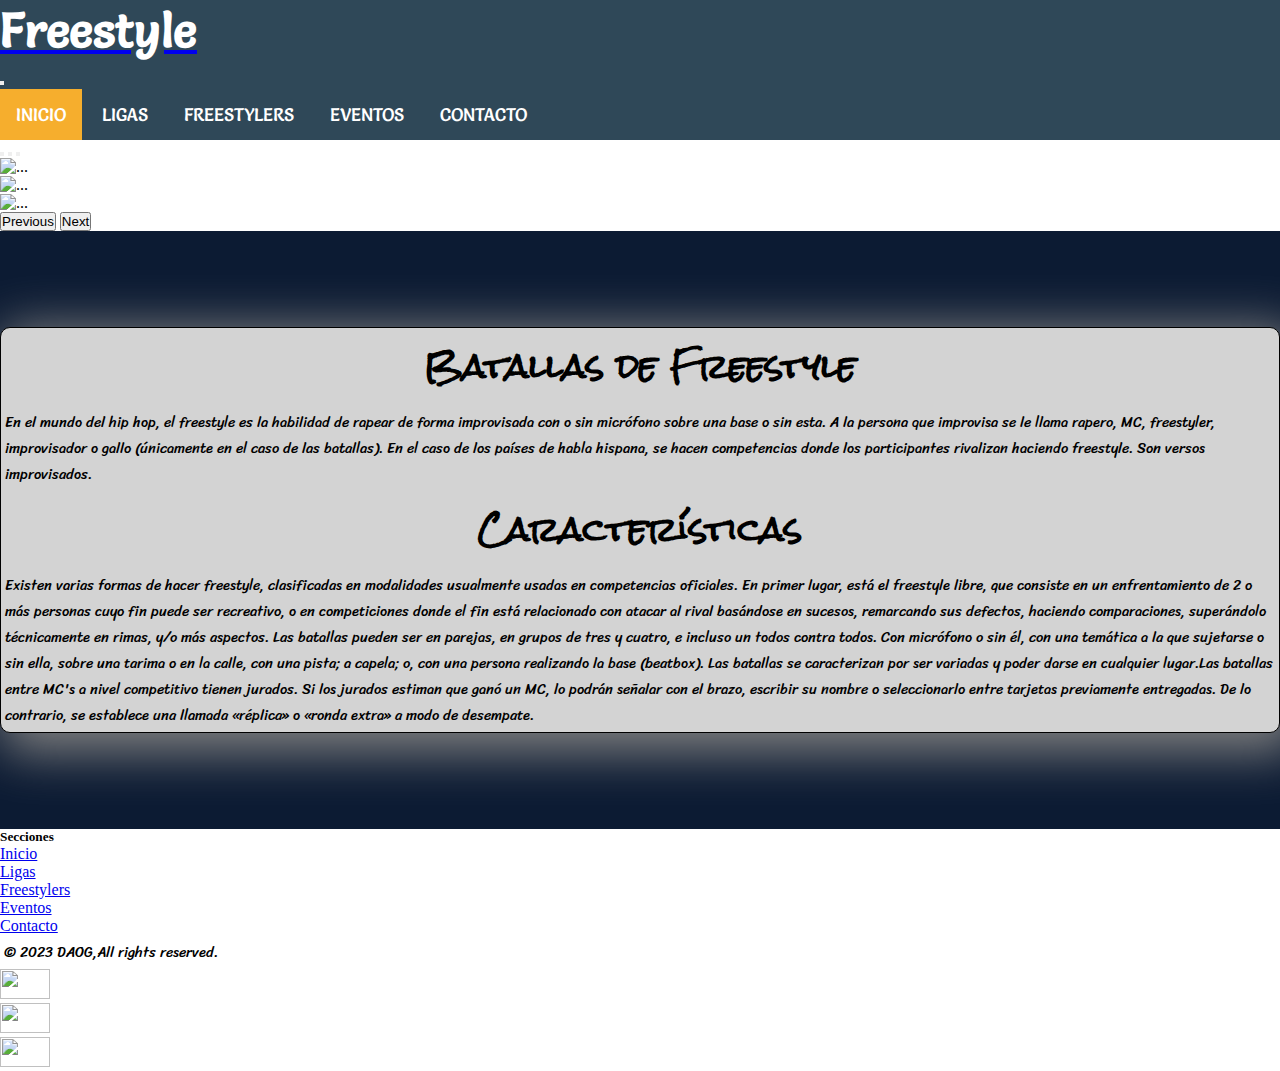
==== index.html @ 9a5252b5 "Avance 1 segunda Entrega" ====
<!DOCTYPE html>
<html lang="en">

<head>
  <meta charset="UTF-8">
  <meta http-equiv="X-UA-Compatible" content="IE=edge">
  <meta name="viewport" content="width=device-width, initial-scale=1.0">
  <title>Inicio</title>
  <!-- Bootstrap -->
  <link href="https://cdn.jsdelivr.net/npm/bootstrap@5.3.0-alpha3/dist/css/bootstrap.min.css" rel="stylesheet"
    integrity="sha384-KK94CHFLLe+nY2dmCWGMq91rCGa5gtU4mk92HdvYe+M/SXH301p5ILy+dN9+nJOZ" crossorigin="anonymous">
  <!-- Mi estilo -->
  <link rel="stylesheet" href="./css/style.css">
</head>

<body>
  <header>
    <!-- logo + barra de navegacion  -->
    <nav class="navbar navbar-expand-lg panelMenu">
      <div class="container-fluid">
        <a class="navbar-brand nav-img-logo" href="#">
          <span><h5 class=" color-title">Freestyle</h5></span> 
        </a>
        <button class="navbar-toggler" type="button" data-bs-toggle="collapse" data-bs-target="#navbarNav"
          aria-controls="navbarNav" aria-expanded="false" aria-label="Toggle navigation">
          <span class="navbar-toggler-icon"></span>
        </button>
        <div class="collapse navbar-collapse" id="navbarNav">
          <ul class="navbar-nav">
            <li class="nav-item">
              <a class="nav-link active" aria-current="page" href="./index.html">Inicio</a>
            </li>
            <li class="nav-item">
              <a class="nav-link" href="./page/ligas.html">Ligas</a>
            </li>
            <li class="nav-item">
              <a class="nav-link" href="./page/freestylers.html">Freestylers</a>
            </li>
            <li class="nav-item">
              <a class="nav-link" href="./page/eventos.html">Eventos</a>
            </li>
            <li class="nav-item">
              <a class="nav-link" href="./page/contacto.html">Contacto</a>
            </li>
          </ul>
        </div>
      </div>
    </nav>

      <div id="carouselExampleIndicators" class="carousel slide slider-centrado" data-bs-ride="true">
        <div class="carousel-indicators">
          <button type="button" data-bs-target="#carouselExampleIndicators" data-bs-slide-to="0" class="active" aria-current="true" aria-label="Slide 1"></button>
          <button type="button" data-bs-target="#carouselExampleIndicators" data-bs-slide-to="1" aria-label="Slide 2"></button>
          <button type="button" data-bs-target="#carouselExampleIndicators" data-bs-slide-to="2" aria-label="Slide 3"></button>
        </div>
        <div class="carousel-inner">
          <div class="carousel-item active">
            <img src="../img/Final-FMS-Internacional-en-Bogota-1.png" class="d-block w-100" alt="...">
          </div>
          <div class="carousel-item">
            <img src="../img/Final-FMS-Internacional-en-Bogota-1.png" class="d-block w-100" alt="...">
          </div>
          <div class="carousel-item">
            <img src="../img/Final-FMS-Internacional-en-Bogota-1.png" class="d-block w-100" alt="...">
          </div>
        </div>
        <button class="carousel-control-prev" type="button" data-bs-target="#carouselExampleIndicators" data-bs-slide="prev">
          <span class="carousel-control-prev-icon" aria-hidden="true"></span>
          <span class="visually-hidden">Previous</span>
        </button>
        <button class="carousel-control-next" type="button" data-bs-target="#carouselExampleIndicators" data-bs-slide="next">
          <span class="carousel-control-next-icon" aria-hidden="true"></span>
          <span class="visually-hidden">Next</span>
        </button>
      </div>

   

  </header>
  <!-- Contenido Principal -->
  <main>
    <div class="container-sm">
      <div class="card panel-principal">
        <div class="card-body">
          <h1 class="card-title">Batallas de Freestyle</h1>
          <p>En el mundo del hip hop, el freestyle es la habilidad de rapear de forma improvisada con o sin micrófono
            sobre una base o sin esta. A la persona que improvisa se le llama rapero, MC, freestyler, improvisador o
            gallo (únicamente en el caso de las batallas). En el caso de los países de habla hispana, se hacen
            competencias donde los participantes rivalizan haciendo freestyle. Son versos improvisados.</p>
          <h1>Características</h1>
          <p>Existen varias formas de hacer freestyle, clasificadas en modalidades usualmente usadas en competencias
            oficiales.
            En primer lugar, está el freestyle libre, que consiste en un enfrentamiento de 2 o más personas cuyo fin
            puede ser recreativo, o en competiciones donde el fin está relacionado con atacar al rival basándose en
            sucesos, remarcando sus defectos, haciendo comparaciones, superándolo técnicamente en rimas, y/o más
            aspectos. Las batallas pueden ser en parejas, en grupos de tres y cuatro, e incluso un todos contra todos.
            Con micrófono o sin él, con una temática a la que sujetarse o sin ella, sobre una tarima o en la calle, con
            una pista; a capela; o, con una persona realizando la base (beatbox). Las batallas se caracterizan por ser
            variadas y poder darse en cualquier lugar.Las batallas entre MC's a nivel competitivo tienen jurados.
            Si los jurados estiman que ganó un MC, lo podrán señalar con el brazo, escribir su nombre o seleccionarlo
            entre tarjetas previamente entregadas. De lo contrario, se establece una llamada «réplica» o «ronda extra» a
            modo de desempate.</p>
        </div>
      </div>
    </div>
    

  </main>

  <footer>
    <div class="container">
      <footer class="py-5">
        <div class="row">
          <div class="col-6 col-md-2 mb-3">
            <h5>Secciones</h5>
            <ul class="nav flex-column">
              <li class="nav-item mb-2"><a href="./index.html" class="nav-link p-0 text-muted">Inicio</a></li>
              <li class="nav-item mb-2"><a href="./page/ligas.html" class="nav-link p-0 text-muted">Ligas</a></li>
              <li class="nav-item mb-2"><a href="./page/freestylers.html" class="nav-link p-0 text-muted">Freestylers</a></li>
              <li class="nav-item mb-2"><a href="./page/eventos.html" class="nav-link p-0 text-muted">Eventos</a></li>
              <li class="nav-item mb-2"><a href="./page/contacto.html" class="nav-link p-0 text-muted">Contacto</a></li>
            </ul>
          </div>
        </div>
    
        <div class="d-flex flex-column flex-sm-row justify-content-between py-4 my-4 border-top">
          <p>© 2023 DAOG,All rights reserved.</p>
          <ul class="list-unstyled d-flex">
            <li class="ms-3"><a class="link-dark" href="#"><img src="./img/facebook.svg" alt="" width="50" height="30"></a></li>
            <li class="ms-3"><a class="link-dark" href="#"><img src="./img/instagram.svg" alt="" width="50" height="30"></a></li>
            <li class="ms-3"><a class="link-dark" href="#"><img src="./img/youtube.svg" alt="" width="50" height="30"></a></li>
          </ul>
        </div>
      </footer>
    </div>
  </footer>
  <script src="https://cdn.jsdelivr.net/npm/bootstrap@5.3.0-alpha3/dist/js/bootstrap.bundle.min.js"
    integrity="sha384-ENjdO4Dr2bkBIFxQpeoTz1HIcje39Wm4jDKdf19U8gI4ddQ3GYNS7NTKfAdVQSZe"
    crossorigin="anonymous"></script>
</body>

</html>
---- css/style.css ----
@import url('https://fonts.googleapis.com/css2?family=Roboto:ital,wght@0,900;1,500&family=Rock+Salt&family=Salsa&family=Sriracha&display=swap');

/* Reseteo */
* {
    margin: 0;
    padding: 0;
}

h1 {
    color: black;
    font-family: 'Rock Salt', cursive, 'Roboto', sans-serif;
    text-align: center;
    text-decoration: dashed;

}

/* .main-img {
    background-image: url("../img/Final-FMS-Internacional-en-Bogota-1.png");
    background-position: center;
    background-size: cover;
    background-repeat: no-repeat;
    background-position: center;
    width: 100%;
    height: 250px;
} */

.panelMenu {
    list-style-type: none;
    margin: 0;
    overflow: hidden;
    /* border: 1px solid #e7e7e7; */
    background-color: #2F4858;
}

.panelMenu li {
    display: inline-block;
    cursor: pointer;
    font-size: 18px;
    font-family: 'Salsa', cursive, 'Roboto', sans-serif;
    text-transform: uppercase;
}

.panelMenu li a.active {
    color: white;
    background-color: #F6AE2D;
}

.panelMenu li a {
    display: inline-block;
    color: white;
    text-align: center;
    padding: 14px 16px;
    text-decoration: none;
}

.panelMenu li a:hover:not(.active) {
    background-color: #33658A;
    color: white;
}

.panel-principal {
    /* padding: 33px 75px 30px 70px;
    position: relative; */
    border: 1px solid black;
    border-radius: 10px;
    background-color: lightgray;
    /* margin-left: 70px;
    margin-right: 70px; */
    box-shadow: 10px 10px 50px 10px grey;
}

p {
    font-family: 'Sriracha', cursive, 'Roboto', sans-serif;
    font-size: 20px;
}

main {
    background-color: #0C1B33;
    padding-block-start: 6rem;
    padding-block-end: 6rem;
}

.copyright-text {
    text-align: center;
    margin: 20px 20px 20px 20px;
}


.ligas {
    margin: 10px;
    padding: 5px;
    background: lightgray;
    border-radius: 20px;
    border-style: outset;

}

.ligas h1 {
    margin: 1rem;
    font-size: 1.5rem;
}

.ligas>h2,
p {
    margin: 4px;
    font-size: 90%;
}

.panel-img-eventos {
    text-align: center;
}

.panel-img-eventos img {
    max-width: 30%;
}


label {
    display: block;
    margin-top: 20px;
    letter-spacing: 1px;
}

.formulario-contacto {
    display: block;
    margin: 0 auto;
    width: 510px;
    color: black;
    font-family: 'Sriracha', cursive, 'Roboto', sans-serif;
    font-size: 20px;
}

form {
    margin: 0 auto;
    width: 400px;
}

input,
textarea {
    width: 400px;
    height: 35px;
    background: white;
    border-radius: 10px;
    border: none;
    padding: 10px;
    margin-top: 5px;
    font-size: 15px;
    color: black;
    font-family: 'Sriracha', cursive, 'Roboto', sans-serif;
}

textarea {
    height: 150px;
}

.buttonSend {
    width: 220px;
    margin-top: 20px;
    cursor: pointer;
    text-align: center;
    background-color: #2C514C;
    font-size: 20px;
    margin-bottom: 45px;
    color: white;
    padding-bottom: 43px;
}

.button-send-contacto {
    text-align: center;
}

.nav-img-logo {
    font-size: 25px;
    font-family: 'Salsa', cursive, 'Roboto', sans-serif;
}

.slider-centrado{
    height: 50%;
    margin: auto;
}

.color-title{
    color: white;
    font-size: 3rem;
    animation-name: heartBeat;
    -webkit-animation-iteration-count: 2;
    animation-iteration-count: 2;
    animation-duration: 3s;
}

@-webkit-keyframes heartBeat {
    0% {
        -webkit-transform: scale(1);
        transform: scale(1)
    }

    14% {
        -webkit-transform: scale(1.3);
        transform: scale(1.3)
    }

    28% {
        -webkit-transform: scale(1);
        transform: scale(1)
    }

    42% {
        -webkit-transform: scale(1.3);
        transform: scale(1.3)
    }

    70% {
        -webkit-transform: scale(1);
        transform: scale(1)
    }
}

@keyframes heartBeat {
    0% {
        -webkit-transform: scale(1);
        transform: scale(1)
    }

    14% {
        -webkit-transform: scale(1.3);
        transform: scale(1.3)
    }

    28% {
        -webkit-transform: scale(1);
        transform: scale(1)
    }

    42% {
        -webkit-transform: scale(1.3);
        transform: scale(1.3)
    }

    70% {
        -webkit-transform: scale(1);
        transform: scale(1)
    }
}
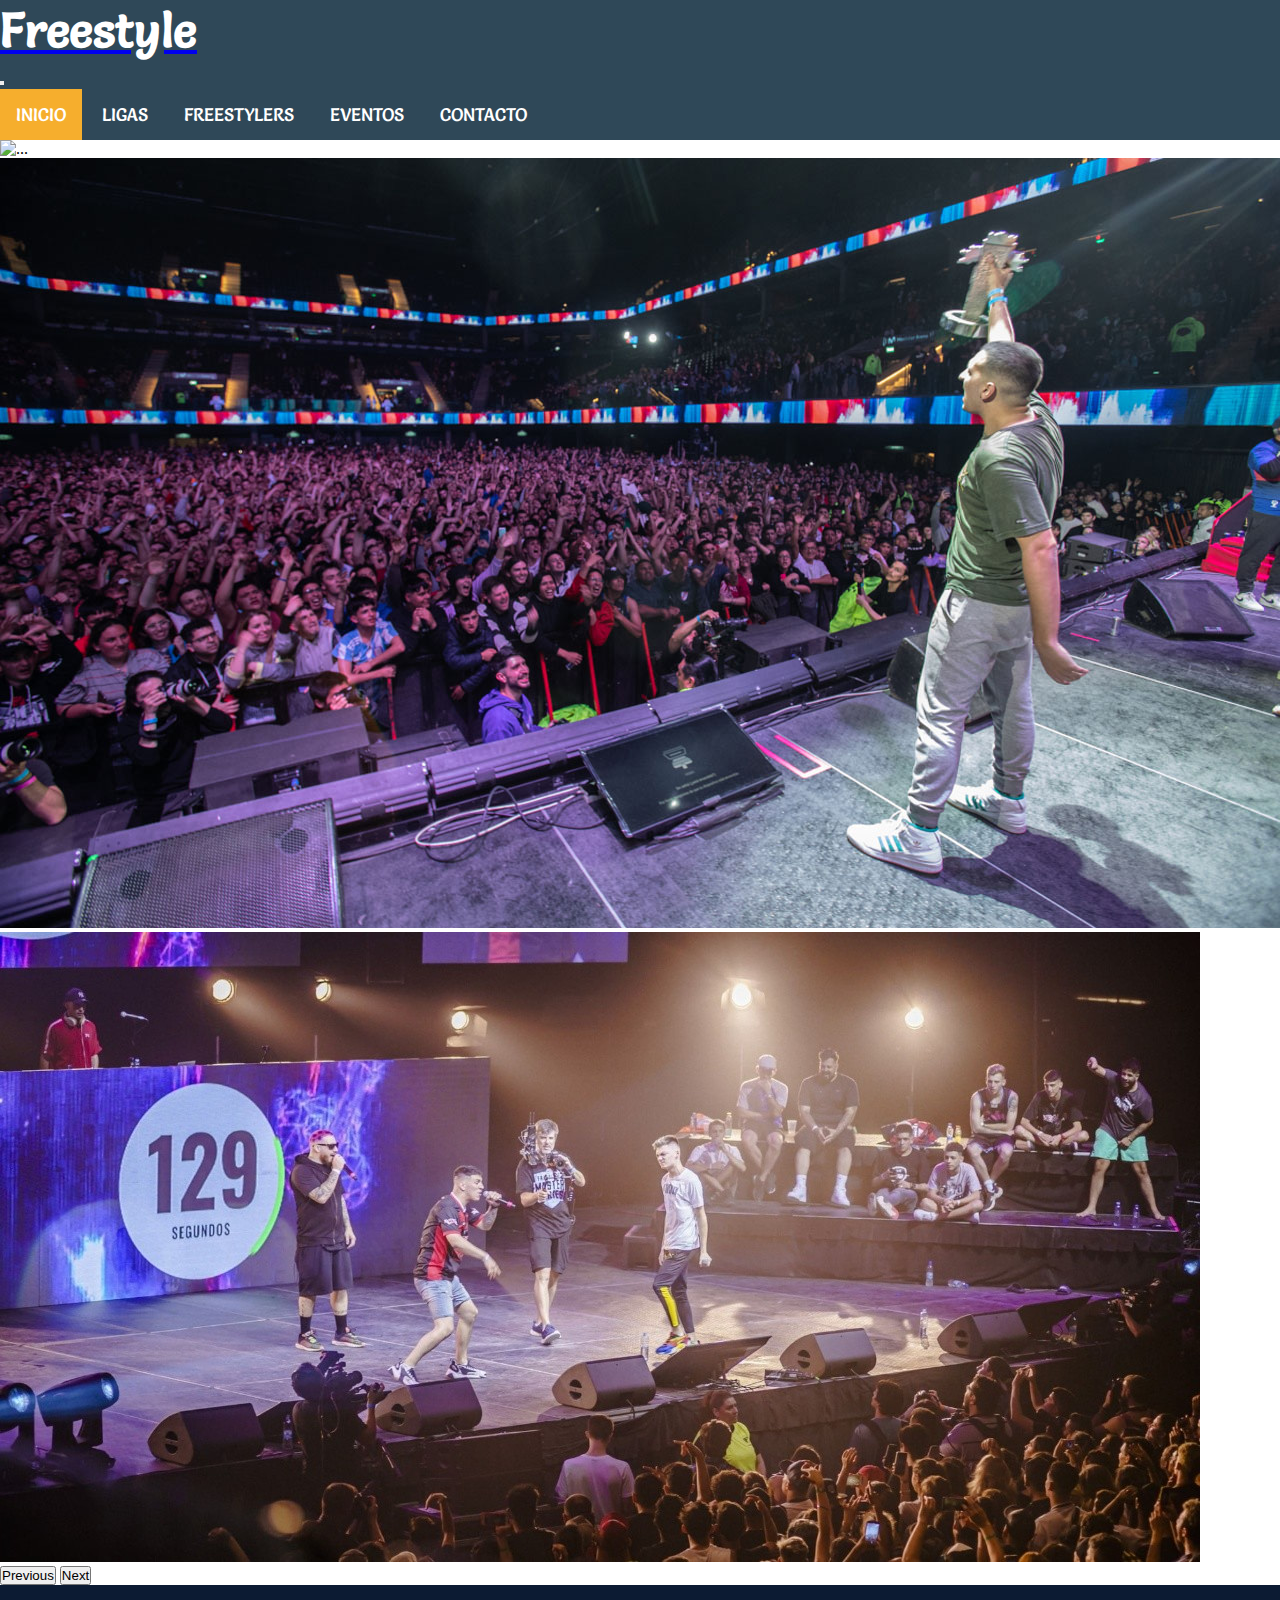
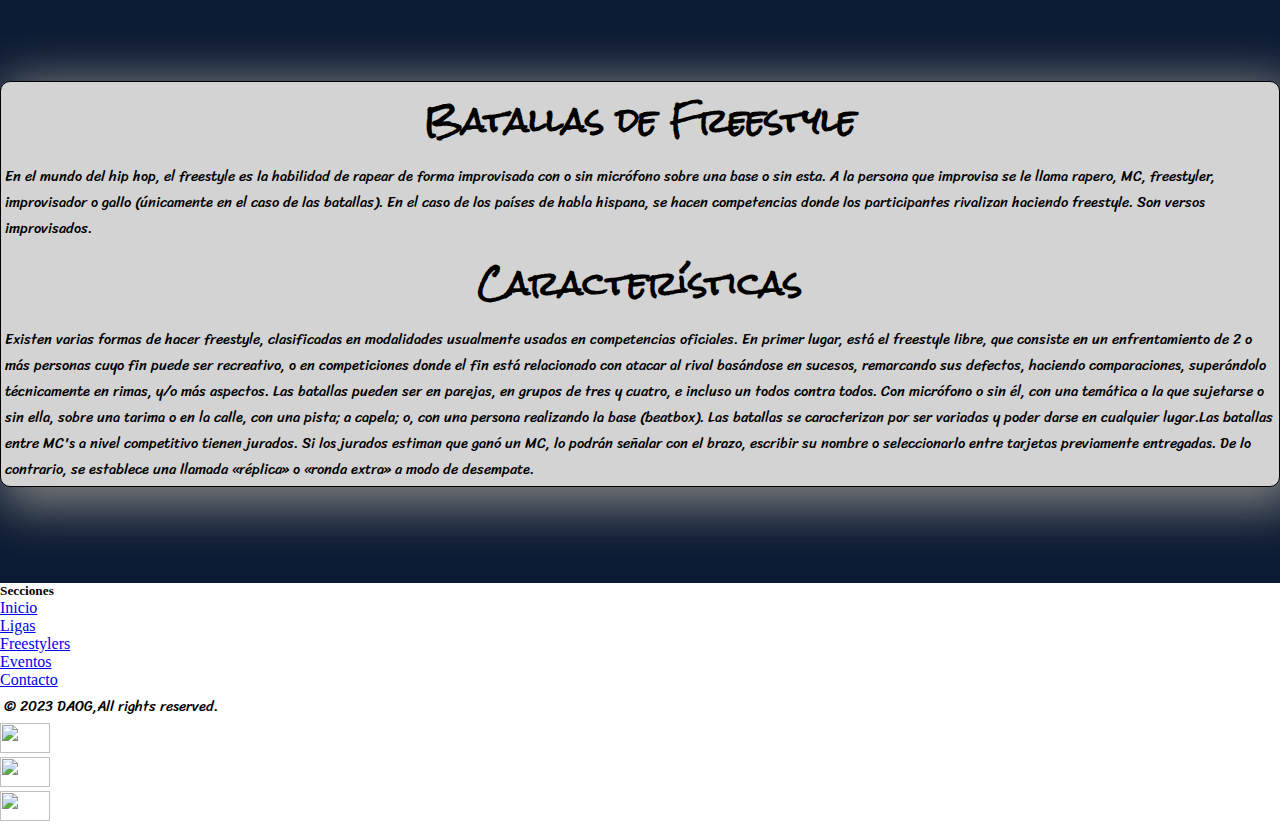
==== commit 3c55c374: "Avance 4" ====
--- a/index.html
+++ b/index.html
@@ -47,32 +47,29 @@
       </div>
     </nav>
 
-      <div id="carouselExampleIndicators" class="carousel slide slider-centrado" data-bs-ride="true">
-        <div class="carousel-indicators">
-          <button type="button" data-bs-target="#carouselExampleIndicators" data-bs-slide-to="0" class="active" aria-current="true" aria-label="Slide 1"></button>
-          <button type="button" data-bs-target="#carouselExampleIndicators" data-bs-slide-to="1" aria-label="Slide 2"></button>
-          <button type="button" data-bs-target="#carouselExampleIndicators" data-bs-slide-to="2" aria-label="Slide 3"></button>
+    <div id="carouselExampleInterval" class="carousel slide" data-bs-ride="carousel">
+      <div class="carousel-inner">
+        <div class="carousel-item active" data-bs-interval="4000">
+          <img src="../img/Final-FMS-Internacional-en-Bogota-1.png" class="d-block w-100" alt="...">
         </div>
-        <div class="carousel-inner">
-          <div class="carousel-item active">
-            <img src="../img/Final-FMS-Internacional-en-Bogota-1.png" class="d-block w-100" alt="...">
-          </div>
-          <div class="carousel-item">
-            <img src="../img/Final-FMS-Internacional-en-Bogota-1.png" class="d-block w-100" alt="...">
-          </div>
-          <div class="carousel-item">
-            <img src="../img/Final-FMS-Internacional-en-Bogota-1.png" class="d-block w-100" alt="...">
-          </div>
+        <div class="carousel-item" data-bs-interval="4000">
+          <img src="./img/red-Bull-Batalla.jpg" class="d-block w-100" alt="...">
         </div>
-        <button class="carousel-control-prev" type="button" data-bs-target="#carouselExampleIndicators" data-bs-slide="prev">
-          <span class="carousel-control-prev-icon" aria-hidden="true"></span>
-          <span class="visually-hidden">Previous</span>
-        </button>
-        <button class="carousel-control-next" type="button" data-bs-target="#carouselExampleIndicators" data-bs-slide="next">
-          <span class="carousel-control-next-icon" aria-hidden="true"></span>
-          <span class="visually-hidden">Next</span>
-        </button>
+        <div class="carousel-item">
+          <img src="../img/batalla_freestyle.jpg" class="d-block w-100" alt="...">
+        </div>
       </div>
+      <button class="carousel-control-prev" type="button" data-bs-target="#carouselExampleInterval" data-bs-slide="prev">
+        <span class="carousel-control-prev-icon" aria-hidden="true"></span>
+        <span class="visually-hidden">Previous</span>
+      </button>
+      <button class="carousel-control-next" type="button" data-bs-target="#carouselExampleInterval" data-bs-slide="next">
+        <span class="carousel-control-next-icon" aria-hidden="true"></span>
+        <span class="visually-hidden">Next</span>
+      </button>
+    </div>
+
+     
 
    
 
--- a/css/style.css
+++ b/css/style.css
@@ -13,16 +13,6 @@
     text-decoration: dashed;
 
 }
-
-/* .main-img {
-    background-image: url("../img/Final-FMS-Internacional-en-Bogota-1.png");
-    background-position: center;
-    background-size: cover;
-    background-repeat: no-repeat;
-    background-position: center;
-    width: 100%;
-    height: 250px;
-} */
 
 .panelMenu {
     list-style-type: none;
@@ -59,13 +49,9 @@
 }
 
 .panel-principal {
-    /* padding: 33px 75px 30px 70px;
-    position: relative; */
     border: 1px solid black;
     border-radius: 10px;
     background-color: lightgray;
-    /* margin-left: 70px;
-    margin-right: 70px; */
     box-shadow: 10px 10px 50px 10px grey;
 }
 
@@ -92,7 +78,6 @@
     background: lightgray;
     border-radius: 20px;
     border-style: outset;
-
 }
 
 .ligas h1 {
@@ -108,10 +93,7 @@
 
 .panel-img-eventos {
     text-align: center;
-}
-
-.panel-img-eventos img {
-    max-width: 30%;
+    max-width: 15rem;
 }
 
 
@@ -122,23 +104,18 @@
 }
 
 .formulario-contacto {
-    display: block;
+    display: grid;
     margin: 0 auto;
-    width: 510px;
     color: black;
     font-family: 'Sriracha', cursive, 'Roboto', sans-serif;
     font-size: 20px;
-}
-
-form {
-    margin: 0 auto;
+    justify-items: center;
+}
+
+
+input,
+textarea {
     width: 400px;
-}
-
-input,
-textarea {
-    width: 400px;
-    height: 35px;
     background: white;
     border-radius: 10px;
     border: none;
@@ -162,7 +139,6 @@
     font-size: 20px;
     margin-bottom: 45px;
     color: white;
-    padding-bottom: 43px;
 }
 
 .button-send-contacto {
@@ -174,12 +150,12 @@
     font-family: 'Salsa', cursive, 'Roboto', sans-serif;
 }
 
-.slider-centrado{
+.slider-centrado {
     height: 50%;
     margin: auto;
 }
 
-.color-title{
+.color-title {
     color: white;
     font-size: 3rem;
     animation-name: heartBeat;
@@ -188,6 +164,15 @@
     animation-duration: 3s;
 }
 
+.card-center{
+    display: flex;
+    flex-wrap: wrap;
+    justify-content: center;
+    align-items: center;
+    align-content: center;
+    flex-direction: column;
+}
+
 @-webkit-keyframes heartBeat {
     0% {
         -webkit-transform: scale(1);
@@ -241,3 +226,79 @@
         transform: scale(1)
     }
 }
+
+@media only screen and (max-width: 480px)  {
+    input,
+textarea {
+    width: 300px;
+    background: white;
+    border-radius: 10px;
+    border: none;
+    padding: 10px;
+    margin-top: 5px;
+    font-size: 15px;
+    color: black;
+    font-family: 'Sriracha', cursive, 'Roboto', sans-serif;
+}
+
+}
+
+@media only screen and (max-width: 380px)  {
+    input,
+textarea {
+    width: 250px;
+    background: white;
+    border-radius: 10px;
+    border: none;
+    padding: 10px;
+    margin-top: 5px;
+    font-size: 15px;
+    color: black;
+    font-family: 'Sriracha', cursive, 'Roboto', sans-serif;
+}
+
+}
+
+@media only screen and (max-width: 345px)  {
+    input,
+textarea {
+    width: 200px;
+    background: white;
+    border-radius: 10px;
+    border: none;
+    padding: 10px;
+    margin-top: 5px;
+    font-size: 15px;
+    color: black;
+    font-family: 'Sriracha', cursive, 'Roboto', sans-serif;
+}
+
+}
+
+@media only screen and (max-width: 300px)  {
+    input,
+textarea {
+    width: 150px;
+    background: white;
+    border-radius: 10px;
+    border: none;
+    padding: 10px;
+    margin-top: 5px;
+    font-size: 15px;
+    color: black;
+    font-family: 'Sriracha', cursive, 'Roboto', sans-serif;
+}
+
+.buttonSend {
+    width: 120px;
+    margin-top: 20px;
+    cursor: pointer;
+    text-align: center;
+    background-color: #2C514C;
+    font-size: 20px;
+    margin-bottom: 45px;
+    color: white;
+}
+
+}
+
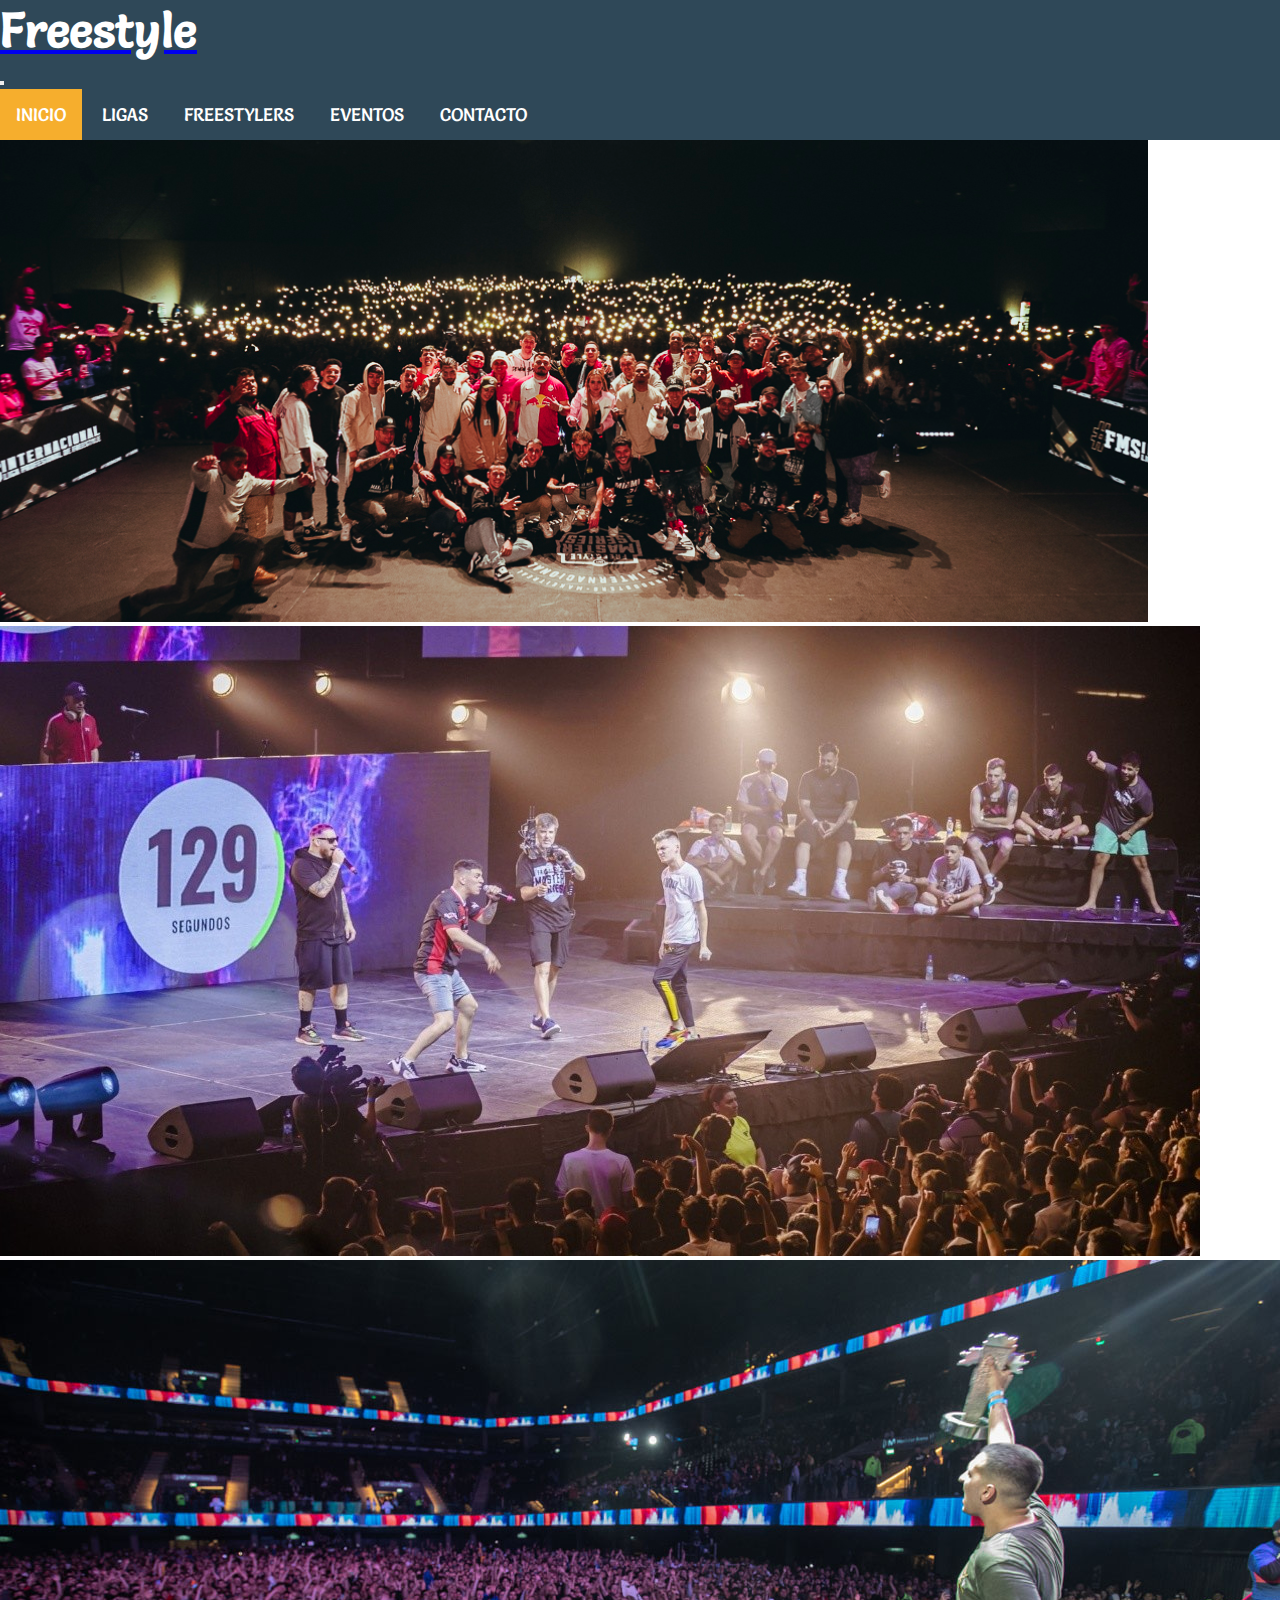
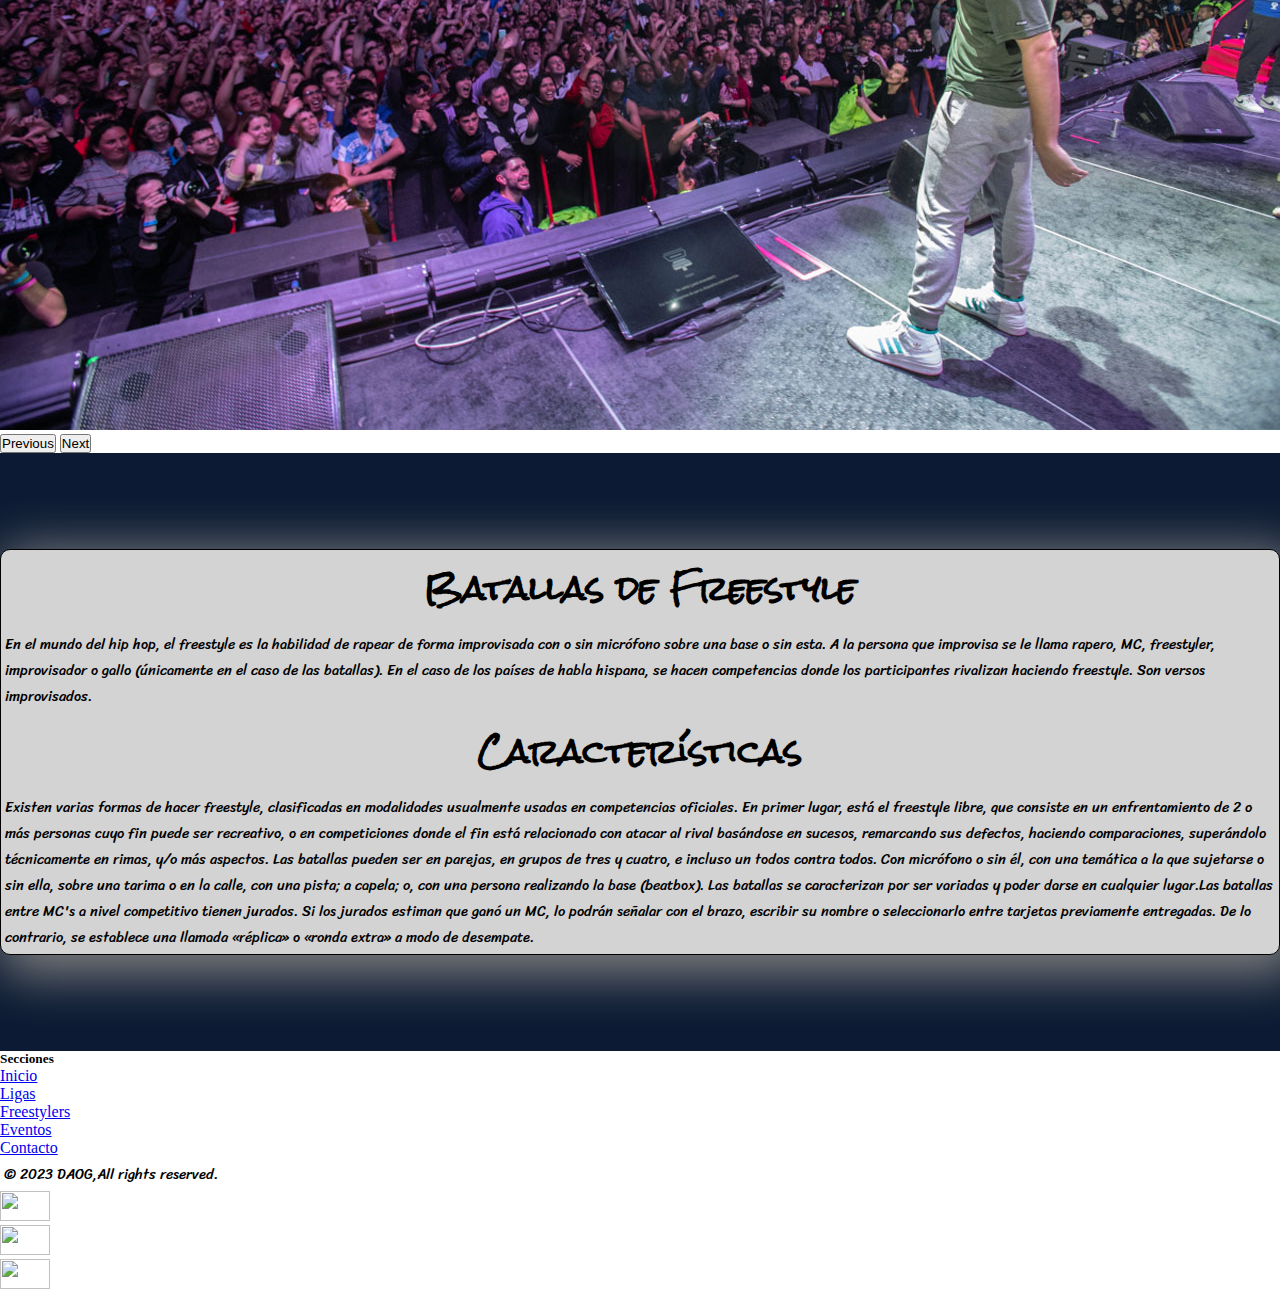
==== commit c222317e: "Segunda Entrega" ====
--- a/index.html
+++ b/index.html
@@ -50,13 +50,13 @@
     <div id="carouselExampleInterval" class="carousel slide" data-bs-ride="carousel">
       <div class="carousel-inner">
         <div class="carousel-item active" data-bs-interval="4000">
-          <img src="../img/Final-FMS-Internacional-en-Bogota-1.png" class="d-block w-100" alt="...">
+          <img src="../img/foto1.png" class="d-block w-100" alt="...">
         </div>
         <div class="carousel-item" data-bs-interval="4000">
-          <img src="./img/red-Bull-Batalla.jpg" class="d-block w-100" alt="...">
+          <img src="./img/foto2.jpg" class="d-block w-100" alt="...">
         </div>
         <div class="carousel-item">
-          <img src="../img/batalla_freestyle.jpg" class="d-block w-100" alt="...">
+          <img src="../img/foto3.jpg" class="d-block w-100" alt="...">
         </div>
       </div>
       <button class="carousel-control-prev" type="button" data-bs-target="#carouselExampleInterval" data-bs-slide="prev">
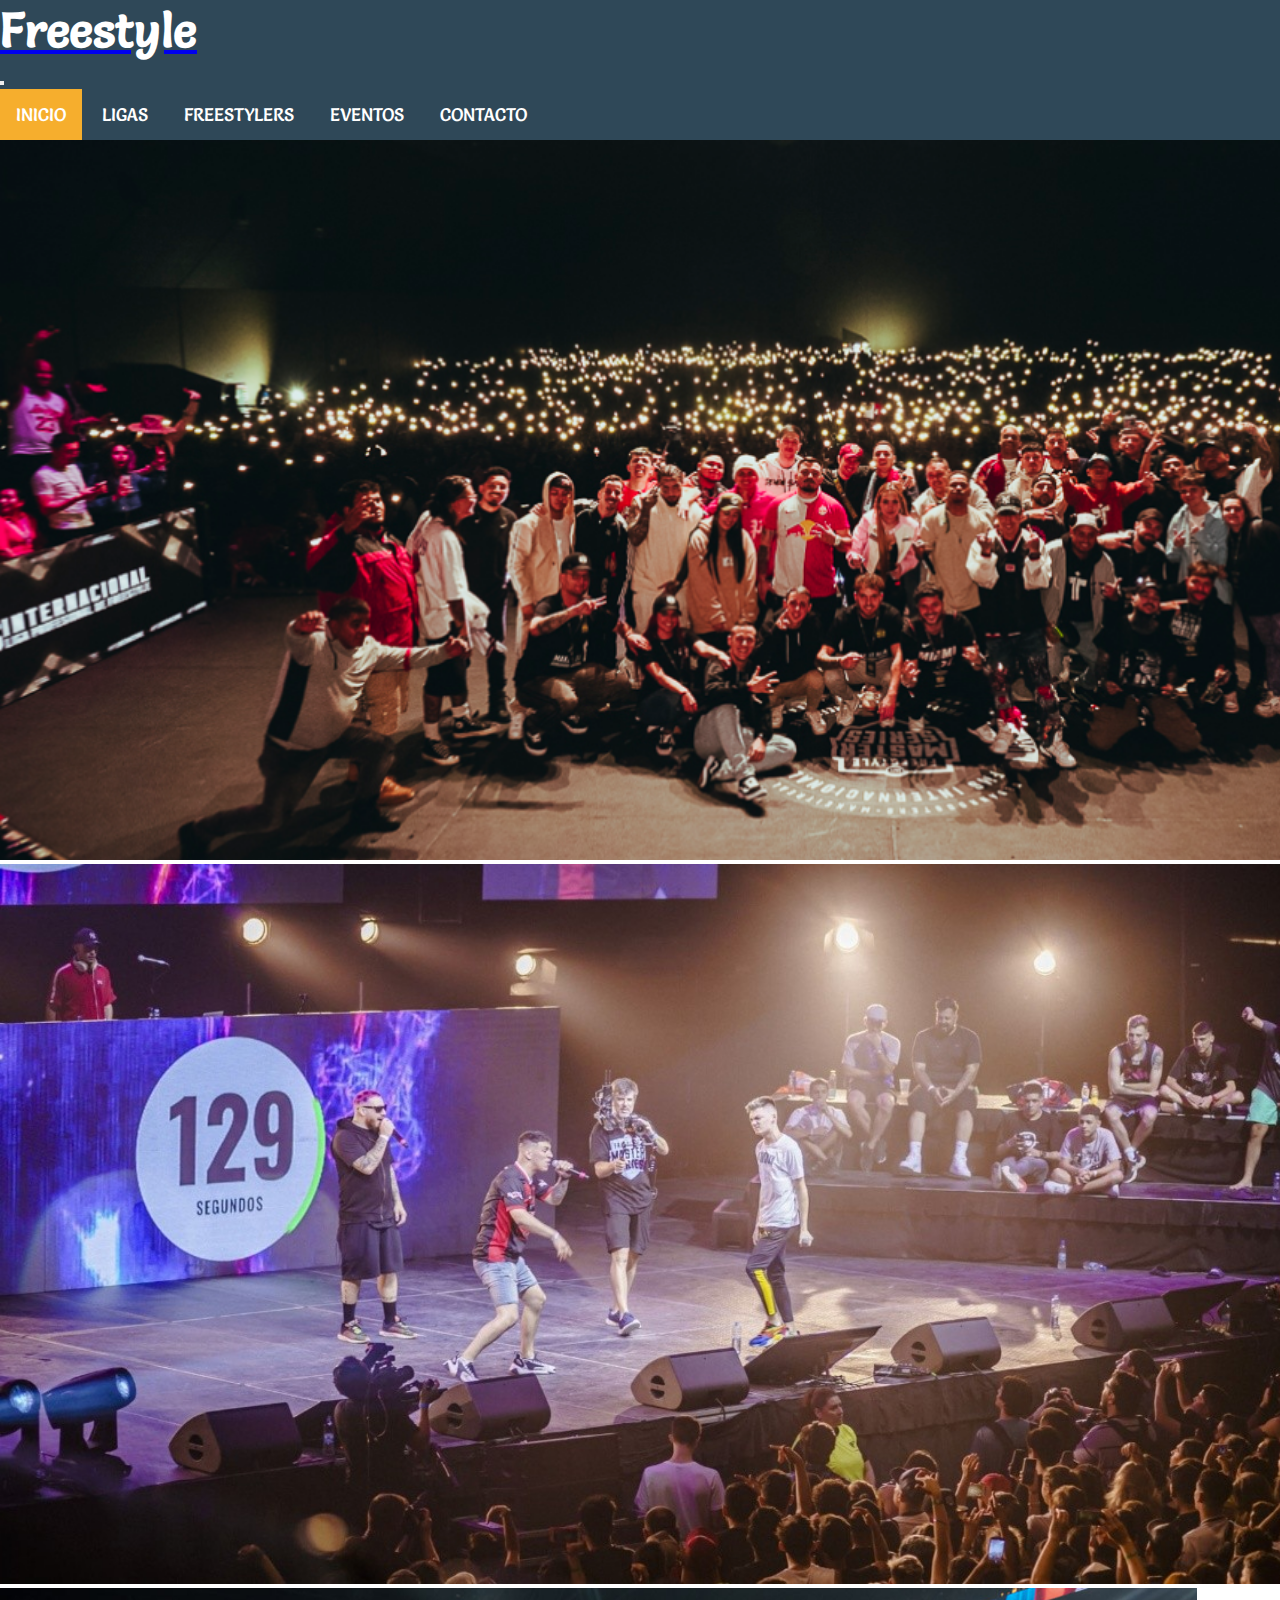
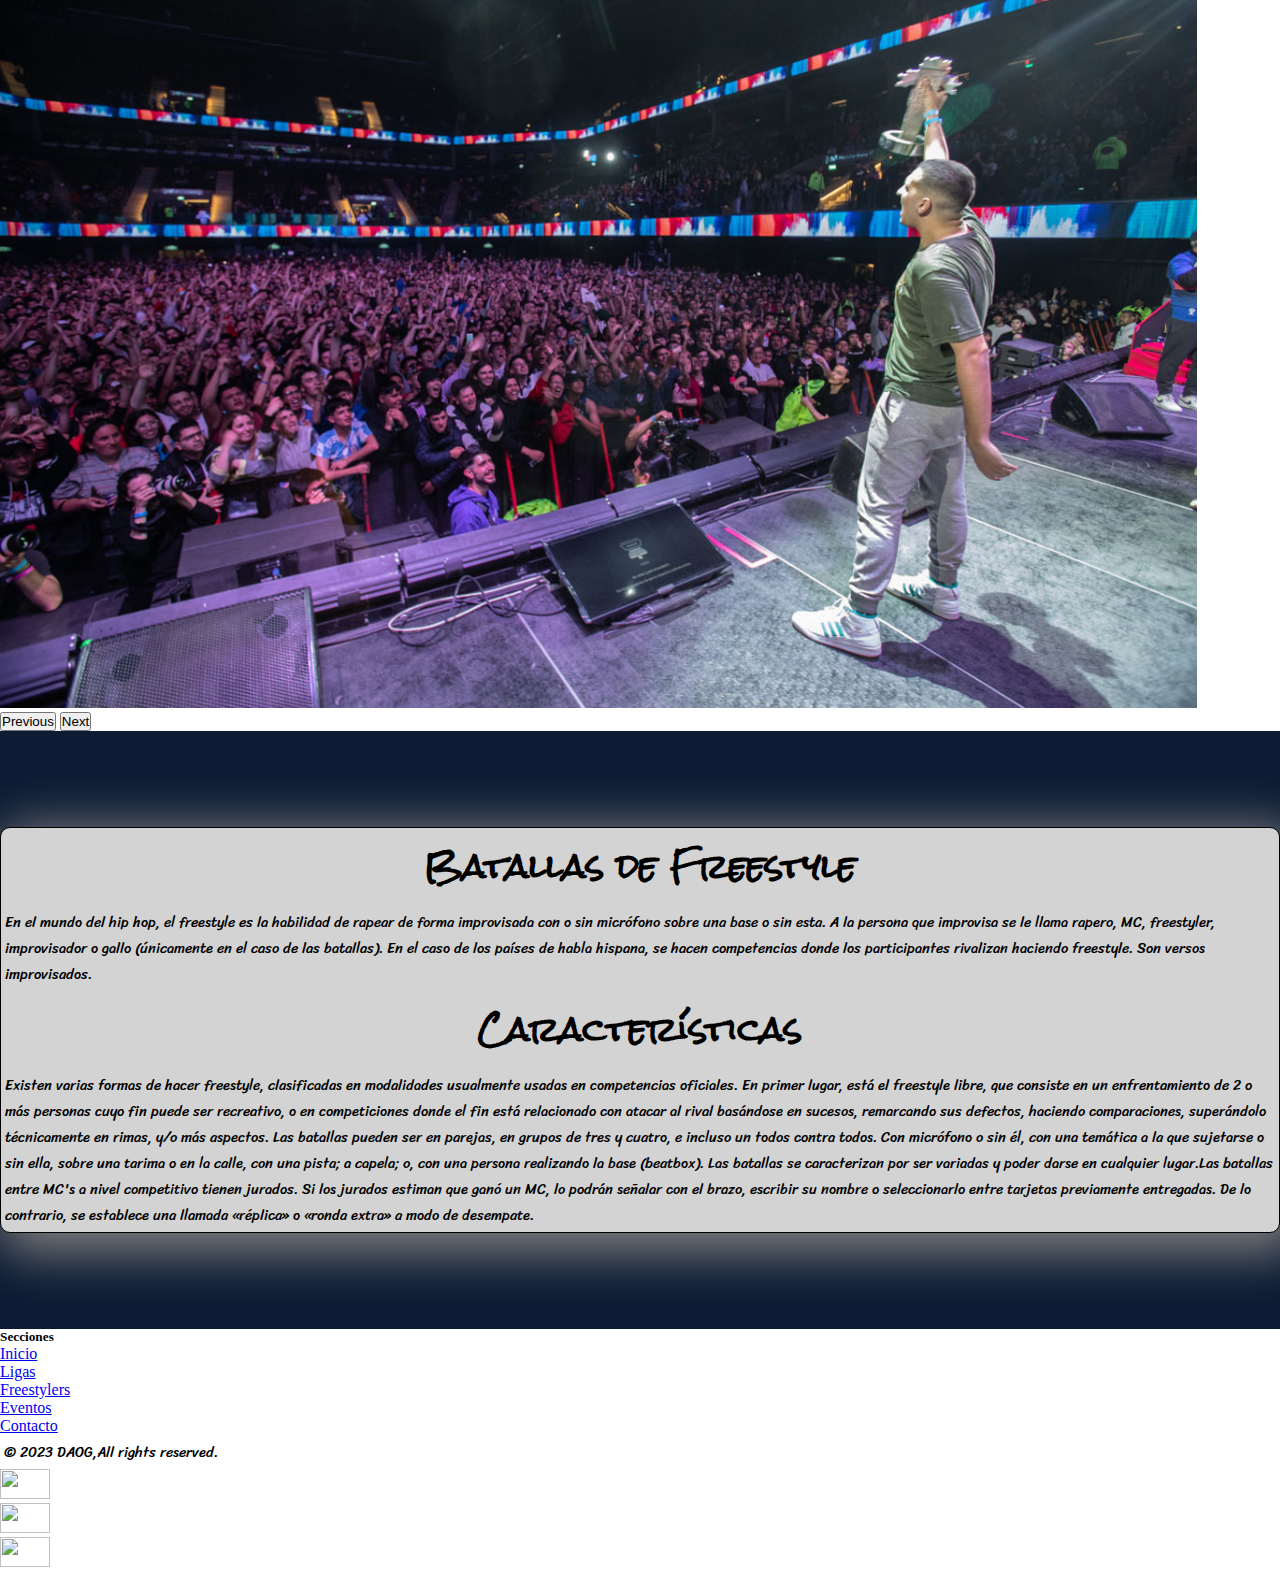
==== commit bb9274d8: "Ajsutes Finales Segunda Entrega" ====
--- a/index.html
+++ b/index.html
@@ -50,13 +50,13 @@
     <div id="carouselExampleInterval" class="carousel slide" data-bs-ride="carousel">
       <div class="carousel-inner">
         <div class="carousel-item active" data-bs-interval="4000">
-          <img src="../img/foto1.png" class="d-block w-100" alt="...">
+          <img src="./img/foto1.png" class="d-block w-100 d-flex align-items-stretch" alt="foto1">
         </div>
         <div class="carousel-item" data-bs-interval="4000">
-          <img src="./img/foto2.jpg" class="d-block w-100" alt="...">
+          <img src="./img/foto2.jpg" class="d-block w-100 d-flex align-items-stretch" alt="foto1">
         </div>
         <div class="carousel-item">
-          <img src="../img/foto3.jpg" class="d-block w-100" alt="...">
+          <img src="./img/foto3.jpg" class="d-block w-100 d-flex align-items-stretch" alt="foto1">
         </div>
       </div>
       <button class="carousel-control-prev" type="button" data-bs-target="#carouselExampleInterval" data-bs-slide="prev">
@@ -106,7 +106,7 @@
 
   <footer>
     <div class="container">
-      <footer class="py-5">
+      <footer class="py-3">
         <div class="row">
           <div class="col-6 col-md-2 mb-3">
             <h5>Secciones</h5>
--- a/css/style.css
+++ b/css/style.css
@@ -173,6 +173,10 @@
     flex-direction: column;
 }
 
+.carousel-item img{
+    height: 45rem;
+}
+
 @-webkit-keyframes heartBeat {
     0% {
         -webkit-transform: scale(1);
@@ -226,6 +230,37 @@
         transform: scale(1)
     }
 }
+
+@media only screen and (max-width: 1000px)  {
+    .carousel-item img{
+        height: 35rem;
+    }
+}
+
+@media only screen and (max-width: 800px)  {
+    .carousel-item img{
+        height: 30rem;
+    }
+}
+
+@media only screen and (max-width: 600px)  {
+    .carousel-item img{
+        height: 25rem;
+    }
+}
+
+@media only screen and (max-width: 500px)  {
+    .carousel-item img{
+        height: 20rem;
+    }
+}
+
+@media only screen and (max-width: 400px)  {
+    .carousel-item img{
+        height: 15rem;
+    }
+}
+
 
 @media only screen and (max-width: 480px)  {
     input,
@@ -300,5 +335,9 @@
     color: white;
 }
 
-}
-
+.carousel-item img{
+    height: 10rem;
+}
+
+}
+
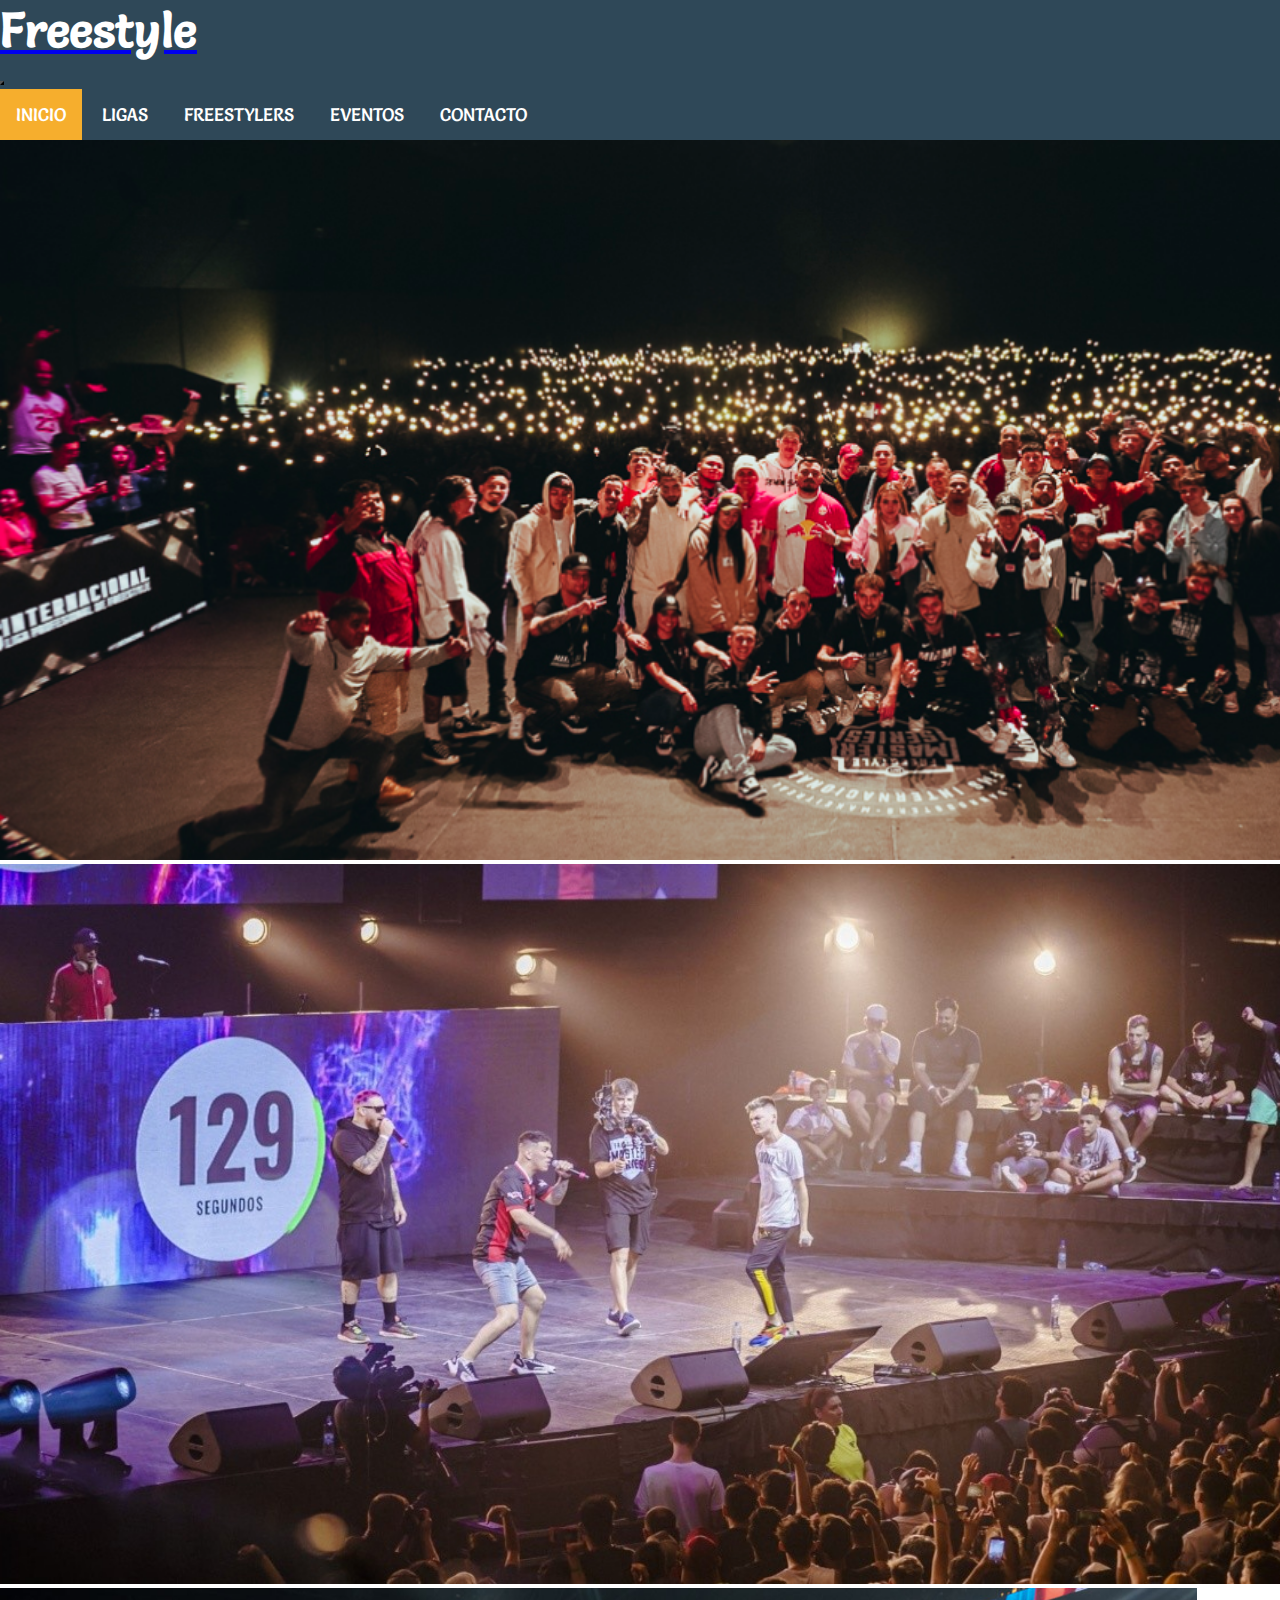
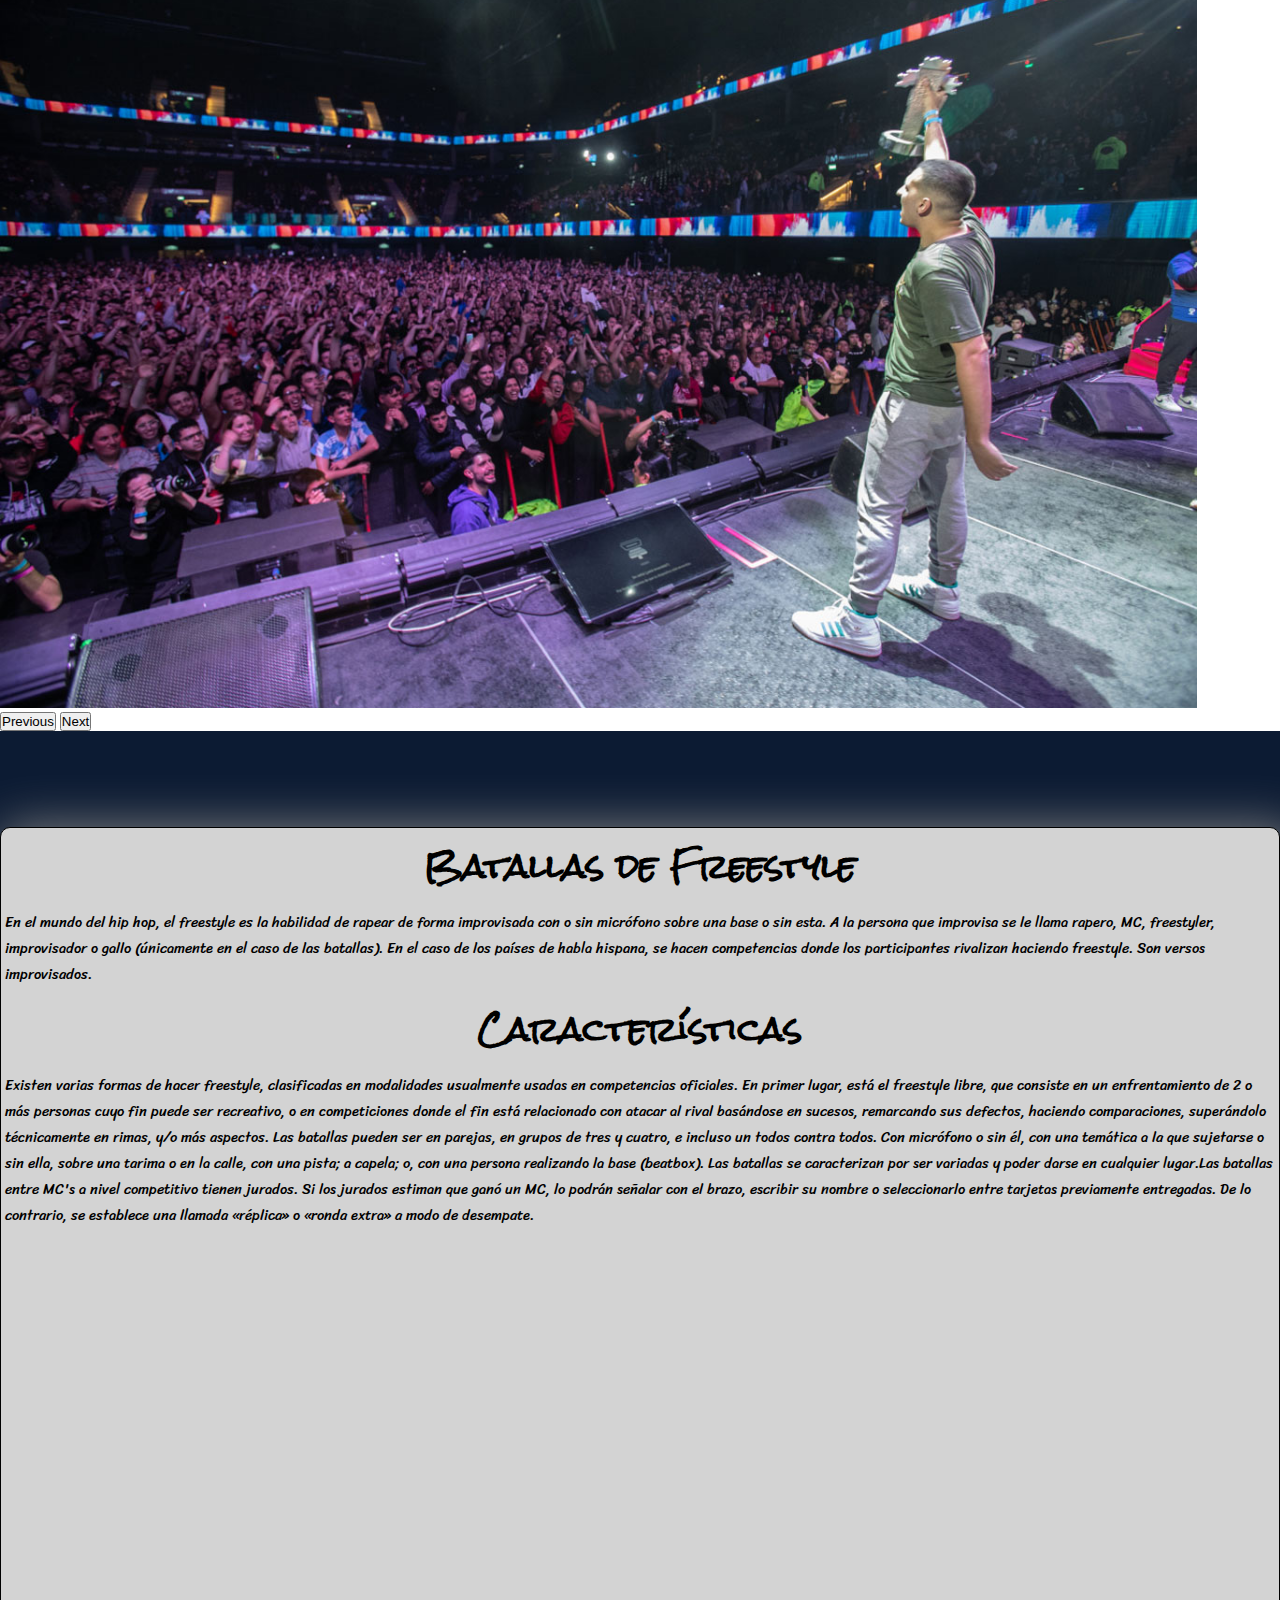
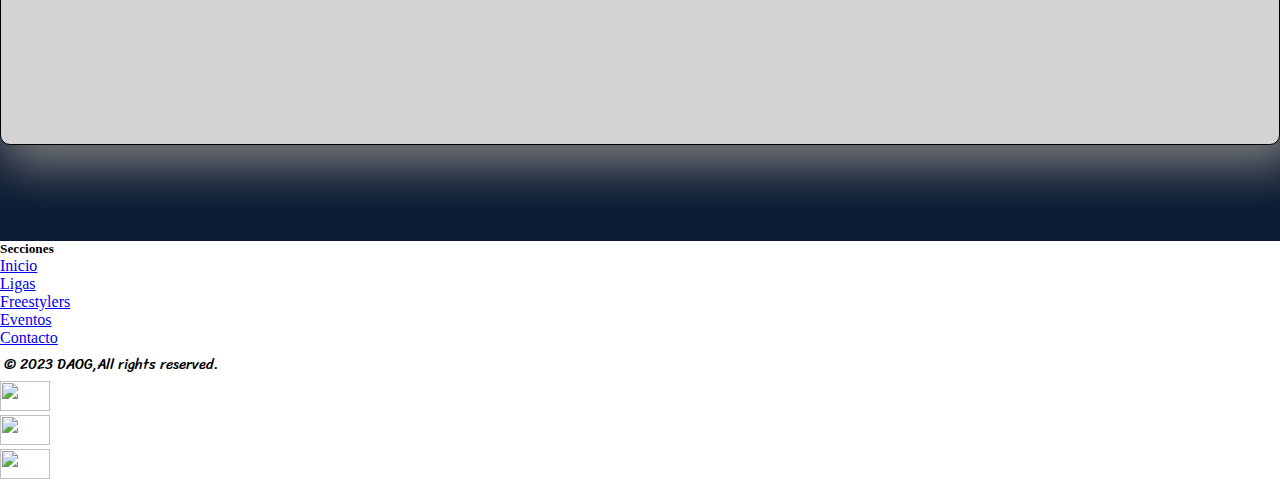
==== commit fc3fce93: "video index" ====
--- a/index.html
+++ b/index.html
@@ -19,7 +19,9 @@
     <nav class="navbar navbar-expand-lg panelMenu">
       <div class="container-fluid">
         <a class="navbar-brand nav-img-logo" href="#">
-          <span><h5 class=" color-title">Freestyle</h5></span> 
+          <span>
+            <h5 class=" color-title">Freestyle</h5>
+          </span>
         </a>
         <button class="navbar-toggler" type="button" data-bs-toggle="collapse" data-bs-target="#navbarNav"
           aria-controls="navbarNav" aria-expanded="false" aria-label="Toggle navigation">
@@ -59,19 +61,21 @@
           <img src="./img/foto3.jpg" class="d-block w-100 d-flex align-items-stretch" alt="foto1">
         </div>
       </div>
-      <button class="carousel-control-prev" type="button" data-bs-target="#carouselExampleInterval" data-bs-slide="prev">
+      <button class="carousel-control-prev" type="button" data-bs-target="#carouselExampleInterval"
+        data-bs-slide="prev">
         <span class="carousel-control-prev-icon" aria-hidden="true"></span>
         <span class="visually-hidden">Previous</span>
       </button>
-      <button class="carousel-control-next" type="button" data-bs-target="#carouselExampleInterval" data-bs-slide="next">
+      <button class="carousel-control-next" type="button" data-bs-target="#carouselExampleInterval"
+        data-bs-slide="next">
         <span class="carousel-control-next-icon" aria-hidden="true"></span>
         <span class="visually-hidden">Next</span>
       </button>
     </div>
 
-     
 
-   
+
+
 
   </header>
   <!-- Contenido Principal -->
@@ -97,11 +101,17 @@
             Si los jurados estiman que ganó un MC, lo podrán señalar con el brazo, escribir su nombre o seleccionarlo
             entre tarjetas previamente entregadas. De lo contrario, se establece una llamada «réplica» o «ronda extra» a
             modo de desempate.</p>
+
+            <div class="video-responsive">
+              <iframe  src="https://www.youtube.com/embed/cGyLURyoxxg" title="YouTube video player"
+                frameborder="0"
+                allow="accelerometer; autoplay; clipboard-write; encrypted-media; gyroscope; picture-in-picture; web-share"
+                allowfullscreen></iframe>
+            </div>
         </div>
       </div>
+      
     </div>
-    
-
   </main>
 
   <footer>
@@ -113,19 +123,23 @@
             <ul class="nav flex-column">
               <li class="nav-item mb-2"><a href="./index.html" class="nav-link p-0 text-muted">Inicio</a></li>
               <li class="nav-item mb-2"><a href="./page/ligas.html" class="nav-link p-0 text-muted">Ligas</a></li>
-              <li class="nav-item mb-2"><a href="./page/freestylers.html" class="nav-link p-0 text-muted">Freestylers</a></li>
+              <li class="nav-item mb-2"><a href="./page/freestylers.html"
+                  class="nav-link p-0 text-muted">Freestylers</a></li>
               <li class="nav-item mb-2"><a href="./page/eventos.html" class="nav-link p-0 text-muted">Eventos</a></li>
               <li class="nav-item mb-2"><a href="./page/contacto.html" class="nav-link p-0 text-muted">Contacto</a></li>
             </ul>
           </div>
         </div>
-    
+
         <div class="d-flex flex-column flex-sm-row justify-content-between py-4 my-4 border-top">
           <p>© 2023 DAOG,All rights reserved.</p>
           <ul class="list-unstyled d-flex">
-            <li class="ms-3"><a class="link-dark" href="#"><img src="./img/facebook.svg" alt="" width="50" height="30"></a></li>
-            <li class="ms-3"><a class="link-dark" href="#"><img src="./img/instagram.svg" alt="" width="50" height="30"></a></li>
-            <li class="ms-3"><a class="link-dark" href="#"><img src="./img/youtube.svg" alt="" width="50" height="30"></a></li>
+            <li class="ms-3"><a class="link-dark" href="#"><img src="./img/facebook.svg" alt="" width="50"
+                  height="30"></a></li>
+            <li class="ms-3"><a class="link-dark" href="#"><img src="./img/instagram.svg" alt="" width="50"
+                  height="30"></a></li>
+            <li class="ms-3"><a class="link-dark" href="#"><img src="./img/youtube.svg" alt="" width="50"
+                  height="30"></a></li>
           </ul>
         </div>
       </footer>
--- a/css/style.css
+++ b/css/style.css
@@ -1,270 +1,206 @@
-@import url('https://fonts.googleapis.com/css2?family=Roboto:ital,wght@0,900;1,500&family=Rock+Salt&family=Salsa&family=Sriracha&display=swap');
-
+@import url("https://fonts.googleapis.com/css2?family=Roboto:ital,wght@0,900;1,500&family=Rock+Salt&family=Salsa&family=Sriracha&display=swap");
 /* Reseteo */
 * {
-    margin: 0;
-    padding: 0;
-}
+  margin: 0;
+  padding: 0; }
 
 h1 {
-    color: black;
-    font-family: 'Rock Salt', cursive, 'Roboto', sans-serif;
-    text-align: center;
-    text-decoration: dashed;
-
-}
+  color: black;
+  font-family: "Rock Salt", cursive, "Roboto", sans-serif;
+  text-align: center;
+  text-decoration: dashed; }
 
 .panelMenu {
-    list-style-type: none;
-    margin: 0;
-    overflow: hidden;
-    /* border: 1px solid #e7e7e7; */
-    background-color: #2F4858;
-}
+  list-style-type: none;
+  margin: 0;
+  overflow: hidden;
+  background-color: #2F4858; }
 
 .panelMenu li {
-    display: inline-block;
-    cursor: pointer;
-    font-size: 18px;
-    font-family: 'Salsa', cursive, 'Roboto', sans-serif;
-    text-transform: uppercase;
-}
-
-.panelMenu li a.active {
-    color: white;
-    background-color: #F6AE2D;
-}
-
-.panelMenu li a {
+  display: inline-block;
+  cursor: pointer;
+  font-size: 18px;
+  font-family: "Salsa", cursive, "Roboto", sans-serif;
+  text-transform: uppercase; }
+  .panelMenu li a {
     display: inline-block;
     color: white;
     text-align: center;
     padding: 14px 16px;
-    text-decoration: none;
-}
-
-.panelMenu li a:hover:not(.active) {
+    text-decoration: none; }
+  .panelMenu li a.active {
+    color: white;
+    background-color: #F6AE2D; }
+  .panelMenu li a:hover:not(.active) {
     background-color: #33658A;
-    color: white;
-}
+    color: white; }
 
 .panel-principal {
-    border: 1px solid black;
-    border-radius: 10px;
-    background-color: lightgray;
-    box-shadow: 10px 10px 50px 10px grey;
-}
+  border: 1px solid black;
+  border-radius: 10px;
+  background-color: lightgray;
+  box-shadow: 10px 10px 50px 10px grey; }
 
 p {
-    font-family: 'Sriracha', cursive, 'Roboto', sans-serif;
-    font-size: 20px;
-}
+  font-family: "Sriracha", cursive, "Roboto", sans-serif;
+  font-size: 20px; }
 
 main {
-    background-color: #0C1B33;
-    padding-block-start: 6rem;
-    padding-block-end: 6rem;
-}
+  background-color: #0C1B33;
+  padding-block-start: 6rem;
+  padding-block-end: 6rem; }
 
 .copyright-text {
-    text-align: center;
-    margin: 20px 20px 20px 20px;
-}
-
+  text-align: center;
+  margin: 20px; }
 
 .ligas {
-    margin: 10px;
-    padding: 5px;
-    background: lightgray;
-    border-radius: 20px;
-    border-style: outset;
-}
-
-.ligas h1 {
+  margin: 10px;
+  padding: 5px;
+  background: lightgray;
+  border-radius: 20px;
+  border-style: outset; }
+  .ligas h1 {
     margin: 1rem;
-    font-size: 1.5rem;
-}
-
-.ligas>h2,
+    font-size: 1.5rem; }
+
+.ligas > h2,
 p {
-    margin: 4px;
-    font-size: 90%;
-}
+  margin: 4px;
+  font-size: 90%; }
 
 .panel-img-eventos {
-    text-align: center;
-    max-width: 15rem;
-}
-
+  text-align: center;
+  max-width: 15rem; }
 
 label {
-    display: block;
-    margin-top: 20px;
-    letter-spacing: 1px;
-}
+  display: block;
+  margin-top: 20px;
+  letter-spacing: 1px; }
 
 .formulario-contacto {
-    display: grid;
-    margin: 0 auto;
-    color: black;
-    font-family: 'Sriracha', cursive, 'Roboto', sans-serif;
-    font-size: 20px;
-    justify-items: center;
-}
-
+  display: grid;
+  margin: 0 auto;
+  color: black;
+  font-family: "Sriracha", cursive, "Roboto", sans-serif;
+  font-size: 20px;
+  justify-items: center; }
 
 input,
 textarea {
-    width: 400px;
-    background: white;
-    border-radius: 10px;
-    border: none;
-    padding: 10px;
-    margin-top: 5px;
-    font-size: 15px;
-    color: black;
-    font-family: 'Sriracha', cursive, 'Roboto', sans-serif;
-}
+  width: 400px;
+  background: white;
+  border-radius: 10px;
+  border: none;
+  padding: 10px;
+  margin-top: 5px;
+  font-size: 15px;
+  color: black;
+  font-family: "Sriracha", cursive, "Roboto", sans-serif; }
 
 textarea {
-    height: 150px;
-}
+  height: 150px; }
 
 .buttonSend {
-    width: 220px;
-    margin-top: 20px;
-    cursor: pointer;
-    text-align: center;
-    background-color: #2C514C;
-    font-size: 20px;
-    margin-bottom: 45px;
-    color: white;
-}
+  width: 220px;
+  margin-top: 20px;
+  cursor: pointer;
+  text-align: center;
+  background-color: #2C514C;
+  font-size: 20px;
+  margin-bottom: 45px;
+  color: white; }
 
 .button-send-contacto {
-    text-align: center;
-}
+  text-align: center; }
 
 .nav-img-logo {
-    font-size: 25px;
-    font-family: 'Salsa', cursive, 'Roboto', sans-serif;
-}
+  font-size: 25px;
+  font-family: "Salsa", cursive, "Roboto", sans-serif; }
 
 .slider-centrado {
-    height: 50%;
-    margin: auto;
-}
+  height: 50%;
+  margin: auto; }
 
 .color-title {
-    color: white;
-    font-size: 3rem;
-    animation-name: heartBeat;
-    -webkit-animation-iteration-count: 2;
-    animation-iteration-count: 2;
-    animation-duration: 3s;
-}
-
-.card-center{
-    display: flex;
-    flex-wrap: wrap;
-    justify-content: center;
-    align-items: center;
-    align-content: center;
-    flex-direction: column;
-}
-
-.carousel-item img{
-    height: 45rem;
-}
+  color: white;
+  font-size: 3rem;
+  animation-name: heartBeat;
+  -webkit-animation-iteration-count: 2;
+  animation-iteration-count: 2;
+  animation-duration: 3s; }
+
+.card-center {
+  display: flex;
+  flex-wrap: wrap;
+  justify-content: center;
+  align-items: center;
+  align-content: center;
+  flex-direction: column; }
+
+.carousel-item img {
+  height: 45rem; }
+
+.navbar-toggler {
+  background-color: #F6AE2D; }
 
 @-webkit-keyframes heartBeat {
-    0% {
-        -webkit-transform: scale(1);
-        transform: scale(1)
-    }
-
-    14% {
-        -webkit-transform: scale(1.3);
-        transform: scale(1.3)
-    }
-
-    28% {
-        -webkit-transform: scale(1);
-        transform: scale(1)
-    }
-
-    42% {
-        -webkit-transform: scale(1.3);
-        transform: scale(1.3)
-    }
-
-    70% {
-        -webkit-transform: scale(1);
-        transform: scale(1)
-    }
-}
+  0% {
+    -webkit-transform: scale(1);
+    transform: scale(1); }
+  14% {
+    -webkit-transform: scale(1.3);
+    transform: scale(1.3); }
+  28% {
+    -webkit-transform: scale(1);
+    transform: scale(1); }
+  42% {
+    -webkit-transform: scale(1.3);
+    transform: scale(1.3); }
+  70% {
+    -webkit-transform: scale(1);
+    transform: scale(1); } }
 
 @keyframes heartBeat {
-    0% {
-        -webkit-transform: scale(1);
-        transform: scale(1)
-    }
-
-    14% {
-        -webkit-transform: scale(1.3);
-        transform: scale(1.3)
-    }
-
-    28% {
-        -webkit-transform: scale(1);
-        transform: scale(1)
-    }
-
-    42% {
-        -webkit-transform: scale(1.3);
-        transform: scale(1.3)
-    }
-
-    70% {
-        -webkit-transform: scale(1);
-        transform: scale(1)
-    }
-}
-
-@media only screen and (max-width: 1000px)  {
-    .carousel-item img{
-        height: 35rem;
-    }
-}
-
-@media only screen and (max-width: 800px)  {
-    .carousel-item img{
-        height: 30rem;
-    }
-}
-
-@media only screen and (max-width: 600px)  {
-    .carousel-item img{
-        height: 25rem;
-    }
-}
-
-@media only screen and (max-width: 500px)  {
-    .carousel-item img{
-        height: 20rem;
-    }
-}
-
-@media only screen and (max-width: 400px)  {
-    .carousel-item img{
-        height: 15rem;
-    }
-}
-
-
-@media only screen and (max-width: 480px)  {
-    input,
-textarea {
+  0% {
+    -webkit-transform: scale(1);
+    transform: scale(1); }
+  14% {
+    -webkit-transform: scale(1.3);
+    transform: scale(1.3); }
+  28% {
+    -webkit-transform: scale(1);
+    transform: scale(1); }
+  42% {
+    -webkit-transform: scale(1.3);
+    transform: scale(1.3); }
+  70% {
+    -webkit-transform: scale(1);
+    transform: scale(1); } }
+
+@media only screen and (max-width: 1000px) {
+  .carousel-item img {
+    height: 35rem; } }
+
+@media only screen and (max-width: 800px) {
+  .carousel-item img {
+    height: 30rem; } }
+
+@media only screen and (max-width: 600px) {
+  .carousel-item img {
+    height: 25rem; } }
+
+@media only screen and (max-width: 500px) {
+  .carousel-item img {
+    height: 20rem; } }
+
+@media only screen and (max-width: 400px) {
+  .carousel-item img {
+    height: 15rem; } }
+
+@media only screen and (max-width: 480px) {
+  input,
+  textarea {
     width: 300px;
     background: white;
     border-radius: 10px;
@@ -273,14 +209,11 @@
     margin-top: 5px;
     font-size: 15px;
     color: black;
-    font-family: 'Sriracha', cursive, 'Roboto', sans-serif;
-}
-
-}
-
-@media only screen and (max-width: 380px)  {
-    input,
-textarea {
+    font-family: "Sriracha", cursive, "Roboto", sans-serif; } }
+
+@media only screen and (max-width: 380px) {
+  input,
+  textarea {
     width: 250px;
     background: white;
     border-radius: 10px;
@@ -289,14 +222,11 @@
     margin-top: 5px;
     font-size: 15px;
     color: black;
-    font-family: 'Sriracha', cursive, 'Roboto', sans-serif;
-}
-
-}
-
-@media only screen and (max-width: 345px)  {
-    input,
-textarea {
+    font-family: "Sriracha", cursive, "Roboto", sans-serif; } }
+
+@media only screen and (max-width: 345px) {
+  input,
+  textarea {
     width: 200px;
     background: white;
     border-radius: 10px;
@@ -305,14 +235,11 @@
     margin-top: 5px;
     font-size: 15px;
     color: black;
-    font-family: 'Sriracha', cursive, 'Roboto', sans-serif;
-}
-
-}
-
-@media only screen and (max-width: 300px)  {
-    input,
-textarea {
+    font-family: "Sriracha", cursive, "Roboto", sans-serif; } }
+
+@media only screen and (max-width: 300px) {
+  input,
+  textarea {
     width: 150px;
     background: white;
     border-radius: 10px;
@@ -321,10 +248,8 @@
     margin-top: 5px;
     font-size: 15px;
     color: black;
-    font-family: 'Sriracha', cursive, 'Roboto', sans-serif;
-}
-
-.buttonSend {
+    font-family: "Sriracha", cursive, "Roboto", sans-serif; }
+  .buttonSend {
     width: 120px;
     margin-top: 20px;
     cursor: pointer;
@@ -332,12 +257,19 @@
     background-color: #2C514C;
     font-size: 20px;
     margin-bottom: 45px;
-    color: white;
-}
-
-.carousel-item img{
-    height: 10rem;
-}
-
-}
-
+    color: white; }
+  .carousel-item img {
+    height: 10rem; } }
+
+.video-responsive {
+  overflow: hidden;
+  padding-bottom: 30rem;
+  position: relative;
+  display: flex;
+  justify-content: center;
+  margin-bottom: 2rem; }
+  .video-responsive iframe {
+    top: 10%;
+    height: 100%;
+    width: 80%;
+    position: absolute; }
